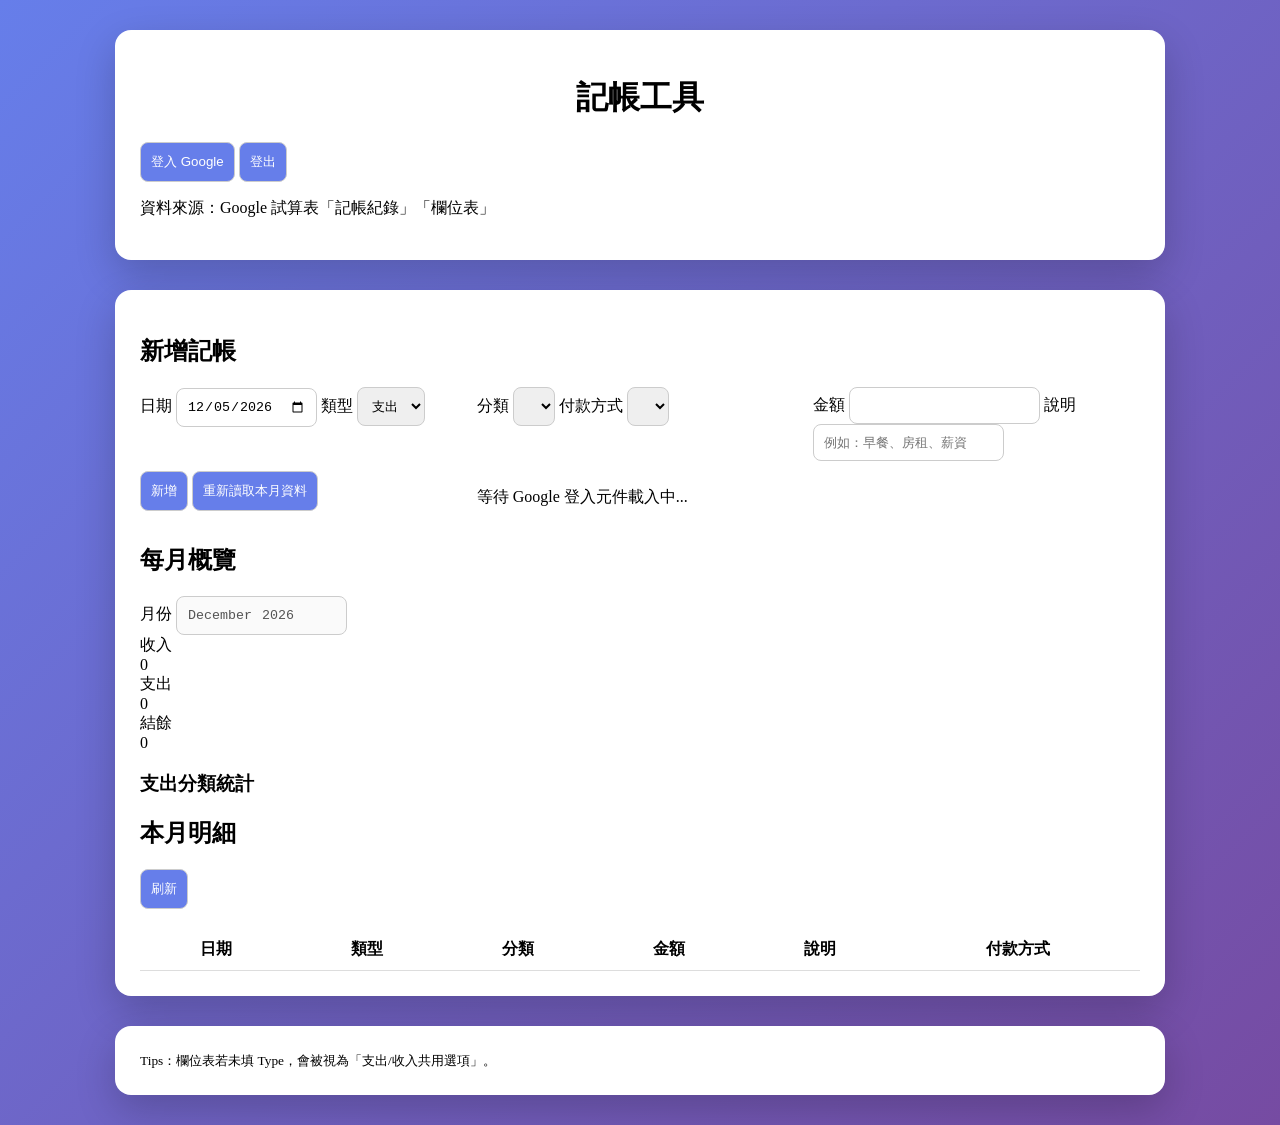
==== index.html @ d4f3b351 "LV1發佈 Signed-off-by: TsengYiChun <lengy924@gmail.com>" ====
<!doctype html>
<html lang="zh-Hant">
<head>
  <meta charset="utf-8" />
  <meta name="viewport" content="width=device-width, initial-scale=1" />
  <title>記帳工具 (Google Sheets)</title>
  <link rel="stylesheet" href="./styles.css" />

  <!-- 重要：用 onload 確保 GIS 載入完成後才初始化 -->
  <script src="https://accounts.google.com/gsi/client" async defer onload="onGisLoaded()"></script>
</head>
 
<body>
  <header class="container">
    <div class="row space-between center">
      <h1>記帳工具</h1>
      <div class="row gap">
        <button id="btnSignIn" class="btn primary" disabled>登入 Google</button>
        <button id="btnSignOut" class="btn" disabled>登出</button>
      </div>
    </div>
    <p class="muted">資料來源：Google 試算表「記帳紀錄」「欄位表」</p>
  </header>

  <main class="container grid">
    <section class="card">
      <h2>新增記帳</h2>

      <form id="recordForm" class="form">
        <div class="grid2">
          <label>
            日期
            <input id="fDate" type="date" required />
          </label>

          <label>
            類型
            <select id="fType" required>
              <option value="支出">支出</option>
              <option value="收入">收入</option>
            </select>
          </label>
        </div>

        <div class="grid2">
          <label>
            分類
            <select id="fCategory" required></select>
          </label>

          <label>
            付款方式
            <select id="fPayment" required></select>
          </label>
        </div>

        <div class="grid2">
          <label>
            金額
            <input id="fAmount" type="number" min="0" step="1" inputmode="numeric" required />
          </label>

          <label>
            說明
            <input id="fDescription" type="text" placeholder="例如：早餐、房租、薪資" required />
          </label>
        </div>

        <div class="row gap">
          <button id="btnSubmit" class="btn primary" type="submit" disabled>新增</button>
          <button id="btnReload" class="btn" type="button" disabled>重新讀取本月資料</button>
        </div>

        <p id="status" class="status muted"></p>
      </form>
    </section>

    <section class="card">
      <div class="row space-between center">
        <h2>每月概覽</h2>
        <div class="row gap center">
          <label class="row gap center">
            月份
            <input id="monthPicker" type="month" disabled />
          </label>
        </div>
      </div>

      <div class="stats">
        <div class="stat">
          <div class="muted">收入</div>
          <div id="sumIncome" class="big">0</div>
        </div>
        <div class="stat">
          <div class="muted">支出</div>
          <div id="sumExpense" class="big">0</div>
        </div>
        <div class="stat">
          <div class="muted">結餘</div>
          <div id="sumNet" class="big">0</div>
        </div>
      </div>

      <h3>支出分類統計</h3>
      <div id="categoryBreakdown" class="breakdown"></div>
    </section>

    <section class="card full">
      <div class="row space-between center">
        <h2>本月明細</h2>
        <div class="row gap">
          <button id="btnRefresh" class="btn" disabled>刷新</button>
        </div>
      </div>

      <div class="tableWrap">
        <table class="table">
          <thead>
            <tr>
              <th>日期</th>
              <th>類型</th>
              <th>分類</th>
              <th class="right">金額</th>
              <th>說明</th>
              <th>付款方式</th>
            </tr>
          </thead>
          <tbody id="recordsTbody"></tbody>
        </table>
      </div>
    </section>
  </main>

  <footer class="container footer muted">
    <small>Tips：欄位表若未填 Type，會被視為「支出/收入共用選項」。</small>
  </footer>

  <!-- 放最後，確保 DOM 先就緒 -->
  <script src="./app.js"></script>
</body>
</html>
---- styles.css ----
body {
  margin: 0;
  font-family: "Segoe UI";
  background: linear-gradient(135deg, #667eea, #764ba2);
}

.container {
  width: 90%;
  max-width: 1000px;
  margin: 30px auto;
  background: white;
  padding: 25px;
  border-radius: 16px;
  box-shadow: 0 15px 40px rgba(0,0,0,0.2);
  animation: fadeIn 0.6s ease;
}

@keyframes fadeIn {
  from { opacity: 0; transform: translateY(20px);}
  to { opacity: 1; transform: translateY(0);}
}

h1 {
  text-align: center;
}

.form {
  display: grid;
  grid-template-columns: repeat(3, 1fr);
  gap: 10px;
  margin: 20px 0;
}

input, select, button {
  padding: 10px;
  border-radius: 8px;
  border: 1px solid #ccc;
}

button {
  background: #667eea;
  color: white;
  cursor: pointer;
  transition: 0.3s;
}

button:hover {
  background: #5a67d8;
  transform: scale(1.05);
}

.summary, .categoryBox {
  margin-top: 20px;
  padding: 15px;
  border-radius: 10px;
  background: #f7f7f7;
}

ul {
  padding-left: 20px;
}

table {
  width: 100%;
  margin-top: 20px;
  border-collapse: collapse;
}

th, td {
  padding: 10px;
  border-bottom: 1px solid #ddd;
}

tr:hover {
  background: #f1f1f1;
}
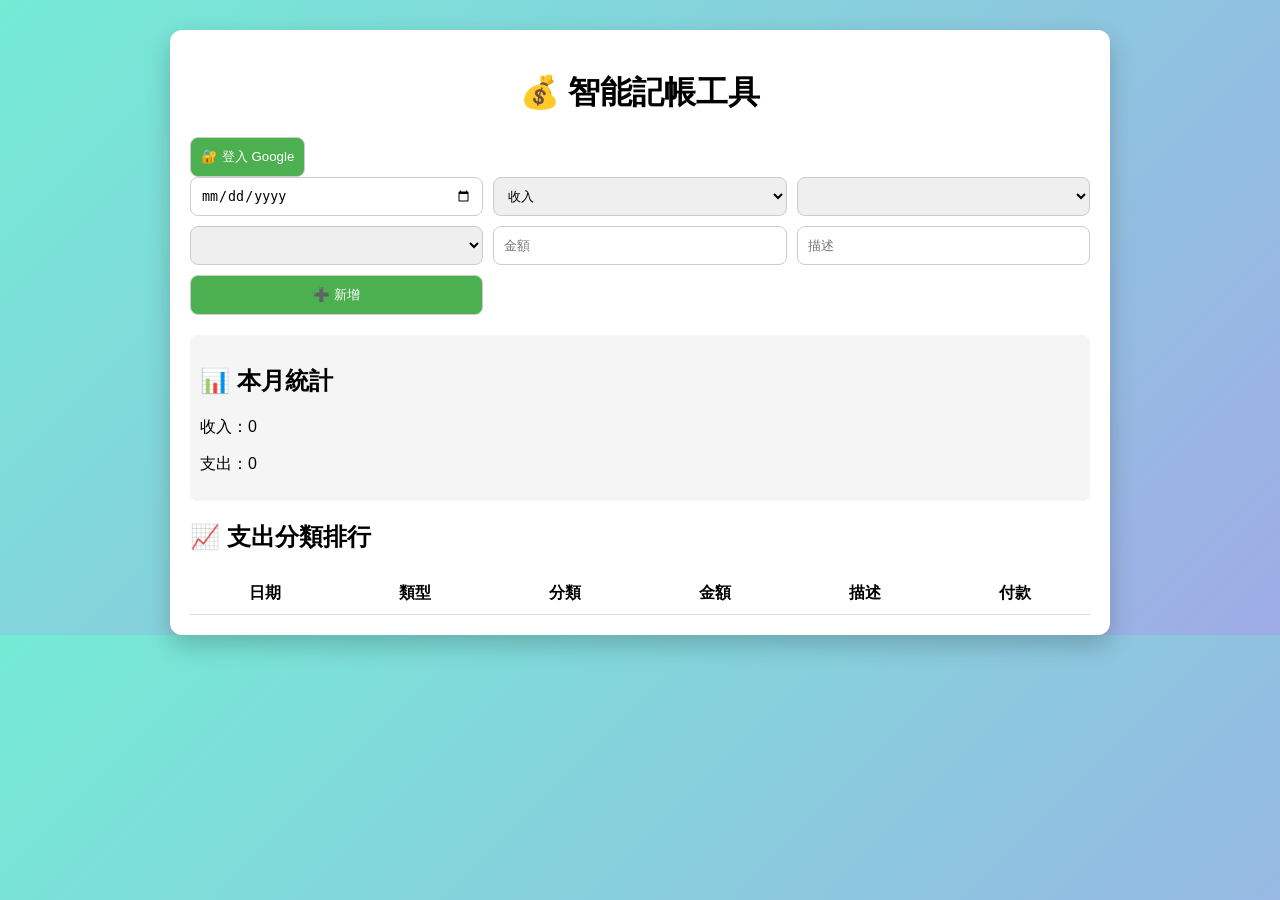
==== commit 9a34c2d4: "調整畫面 Signed-off-by: TsengYiChun <lengy924@gmail.com>" ====
--- a/index.html
+++ b/index.html
@@ -1,141 +1,67 @@
-<!doctype html>
+<!DOCTYPE html>
 <html lang="zh-Hant">
 <head>
-  <meta charset="utf-8" />
-  <meta name="viewport" content="width=device-width, initial-scale=1" />
-  <title>記帳工具 (Google Sheets)</title>
-  <link rel="stylesheet" href="./styles.css" />
+  <meta charset="UTF-8">
+  <title>記帳工具</title>
+  <link rel="stylesheet" href="HW.css">
+</head>
+<body>
 
-  <!-- 重要：用 onload 確保 GIS 載入完成後才初始化 -->
-  <script src="https://accounts.google.com/gsi/client" async defer onload="onGisLoaded()"></script>
-</head>
- 
-<body>
-  <header class="container">
-    <div class="row space-between center">
-      <h1>記帳工具</h1>
-      <div class="row gap">
-        <button id="btnSignIn" class="btn primary" disabled>登入 Google</button>
-        <button id="btnSignOut" class="btn" disabled>登出</button>
-      </div>
-    </div>
-    <p class="muted">資料來源：Google 試算表「記帳紀錄」「欄位表」</p>
-  </header>
+<div class="container">
+  <h1>💰 智能記帳工具</h1>
 
-  <main class="container grid">
-    <section class="card">
-      <h2>新增記帳</h2>
+  <button id="loginBtn">🔐 登入 Google</button>
 
-      <form id="recordForm" class="form">
-        <div class="grid2">
-          <label>
-            日期
-            <input id="fDate" type="date" required />
-          </label>
+  <!-- 表單 -->
+  <div class="form">
+    <input type="date" id="date">
 
-          <label>
-            類型
-            <select id="fType" required>
-              <option value="支出">支出</option>
-              <option value="收入">收入</option>
-            </select>
-          </label>
-        </div>
+    <select id="type">
+      <option value="收入">收入</option>
+      <option value="支出">支出</option>
+    </select>
 
-        <div class="grid2">
-          <label>
-            分類
-            <select id="fCategory" required></select>
-          </label>
+    <select id="category"></select>
+    <select id="payment"></select>
 
-          <label>
-            付款方式
-            <select id="fPayment" required></select>
-          </label>
-        </div>
+    <input type="number" id="amount" placeholder="金額">
+    <input type="text" id="desc" placeholder="描述">
 
-        <div class="grid2">
-          <label>
-            金額
-            <input id="fAmount" type="number" min="0" step="1" inputmode="numeric" required />
-          </label>
+    <button id="addBtn">➕ 新增</button>
+  </div>
 
-          <label>
-            說明
-            <input id="fDescription" type="text" placeholder="例如：早餐、房租、薪資" required />
-          </label>
-        </div>
+  <!-- 統計 -->
+  <div class="summary">
+    <h2>📊 本月統計</h2>
+    <p id="income">收入：0</p>
+    <p id="expense">支出：0</p>
+  </div>
 
-        <div class="row gap">
-          <button id="btnSubmit" class="btn primary" type="submit" disabled>新增</button>
-          <button id="btnReload" class="btn" type="button" disabled>重新讀取本月資料</button>
-        </div>
+  <!-- 分類統計 -->
+  <div class="categoryBox">
+    <h2>📈 支出分類排行</h2>
+    <ul id="categoryStats"></ul>
+  </div>
 
-        <p id="status" class="status muted"></p>
-      </form>
-    </section>
+  <!-- 表格 -->
+  <table>
+    <thead>
+      <tr>
+        <th>日期</th>
+        <th>類型</th>
+        <th>分類</th>
+        <th>金額</th>
+        <th>描述</th>
+        <th>付款</th>
+      </tr>
+    </thead>
+    <tbody id="tableBody"></tbody>
+  </table>
 
-    <section class="card">
-      <div class="row space-between center">
-        <h2>每月概覽</h2>
-        <div class="row gap center">
-          <label class="row gap center">
-            月份
-            <input id="monthPicker" type="month" disabled />
-          </label>
-        </div>
-      </div>
+</div>
 
-      <div class="stats">
-        <div class="stat">
-          <div class="muted">收入</div>
-          <div id="sumIncome" class="big">0</div>
-        </div>
-        <div class="stat">
-          <div class="muted">支出</div>
-          <div id="sumExpense" class="big">0</div>
-        </div>
-        <div class="stat">
-          <div class="muted">結餘</div>
-          <div id="sumNet" class="big">0</div>
-        </div>
-      </div>
-
-      <h3>支出分類統計</h3>
-      <div id="categoryBreakdown" class="breakdown"></div>
-    </section>
-
-    <section class="card full">
-      <div class="row space-between center">
-        <h2>本月明細</h2>
-        <div class="row gap">
-          <button id="btnRefresh" class="btn" disabled>刷新</button>
-        </div>
-      </div>
-
-      <div class="tableWrap">
-        <table class="table">
-          <thead>
-            <tr>
-              <th>日期</th>
-              <th>類型</th>
-              <th>分類</th>
-              <th class="right">金額</th>
-              <th>說明</th>
-              <th>付款方式</th>
-            </tr>
-          </thead>
-          <tbody id="recordsTbody"></tbody>
-        </table>
-      </div>
-    </section>
-  </main>
-
-  <footer class="container footer muted">
-    <small>Tips：欄位表若未填 Type，會被視為「支出/收入共用選項」。</small>
-  </footer>
-
-  <!-- 放最後，確保 DOM 先就緒 -->
-  <script src="./app.js"></script>
+<script src="https://accounts.google.com/gsi/client"></script>
+<script src="https://apis.google.com/js/api.js"></script>
+<script src="HW.js"></script>
 </body>
 </html>
--- a/HW.css
+++ b/HW.css
@@ -0,0 +1,65 @@
+body {
+  font-family: Arial, sans-serif;
+  background: linear-gradient(135deg, #74ebd5, #9face6);
+  margin: 0;
+}
+
+.container {
+  width: 90%;
+  max-width: 900px;
+  margin: auto;
+  background: white;
+  padding: 20px;
+  border-radius: 12px;
+  margin-top: 30px;
+  box-shadow: 0 10px 25px rgba(0,0,0,0.2);
+}
+
+h1 {
+  text-align: center;
+}
+
+.form {
+  display: grid;
+  grid-template-columns: repeat(3, 1fr);
+  gap: 10px;
+  margin-bottom: 20px;
+}
+
+input, select, button {
+  padding: 10px;
+  border-radius: 8px;
+  border: 1px solid #ccc;
+}
+
+button {
+  background: #4CAF50;
+  color: white;
+  cursor: pointer;
+  transition: 0.3s;
+}
+
+button:hover {
+  background: #45a049;
+}
+
+.summary {
+  margin: 20px 0;
+  padding: 10px;
+  background: #f5f5f5;
+  border-radius: 8px;
+}
+
+table {
+  width: 100%;
+  border-collapse: collapse;
+}
+
+th, td {
+  padding: 10px;
+  border-bottom: 1px solid #ddd;
+}
+
+tr:hover {
+  background: #f1f1f1;
+}
